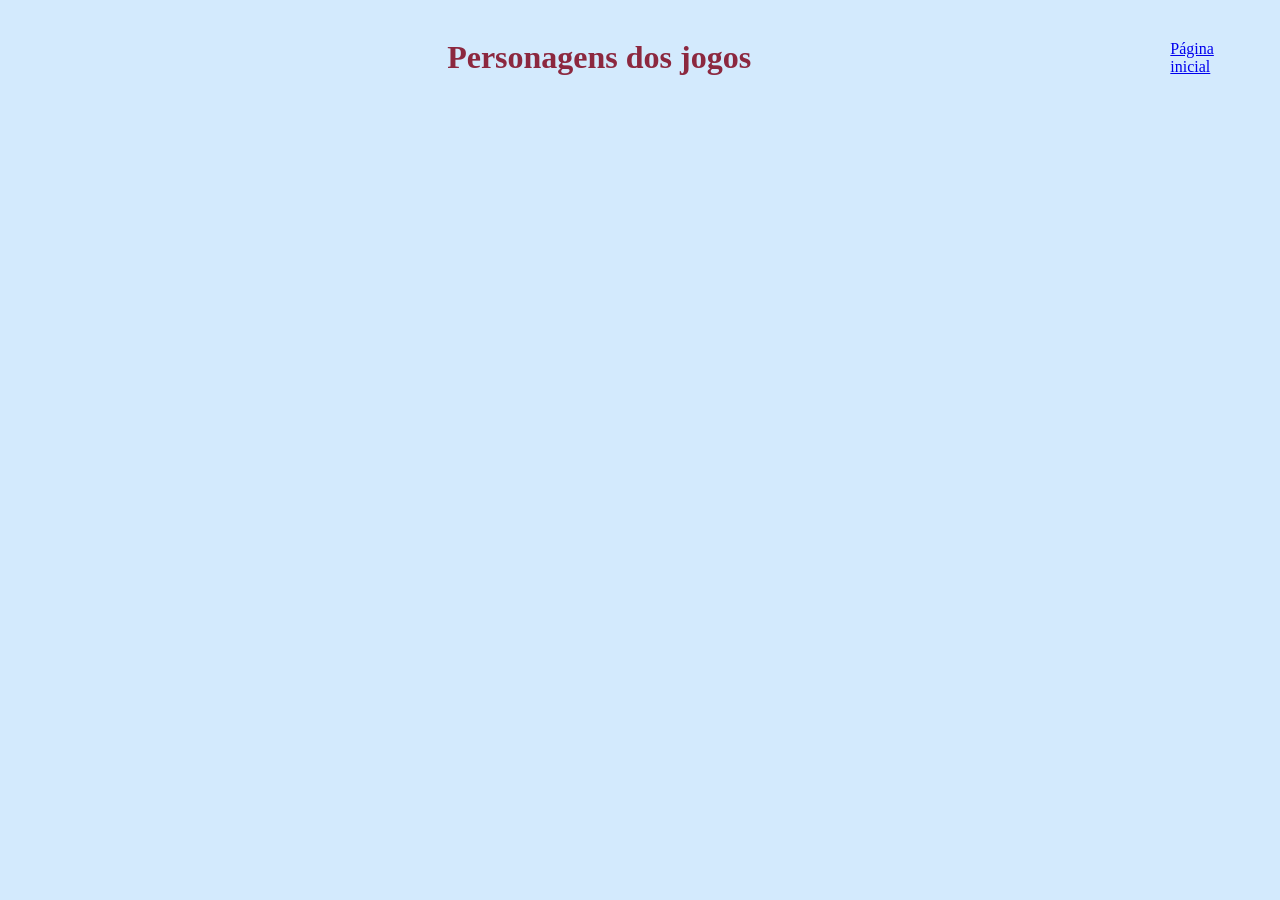
==== interno.html @ 139f7f61 "Atualizado index e adicionado css e pagina interna" ====
<!DOCTYPE html>
<html lang="en">

<head>
    <meta charset="UTF-8">
    <meta name="viewport" content="width=device-width, initial-scale=1.0">
    <title>Documento interno</title>
    <link rel="stylesheet" href="interno.css">
</head>

<body>
    <header>
        <div id="header">
            <h1 class="titulo">
                Personagens dos jogos 
            </h1>
            <a href="index.html">Página inicial</a>
        </div>
    </header>

</body>

</html>
---- interno.css ----
*{
    padding: 0;
    border: 0;
    box-sizing: border-box;
}

body{
    background-color: rgb(211, 234, 253);
}

h1 {
    color: rgb(140, 40, 63);
    text-align: center;
    width: 100%;
}

#header {
    display: flex;
    justify-content: space-between;
    align-items: center;
    padding: 10px 20px;
}
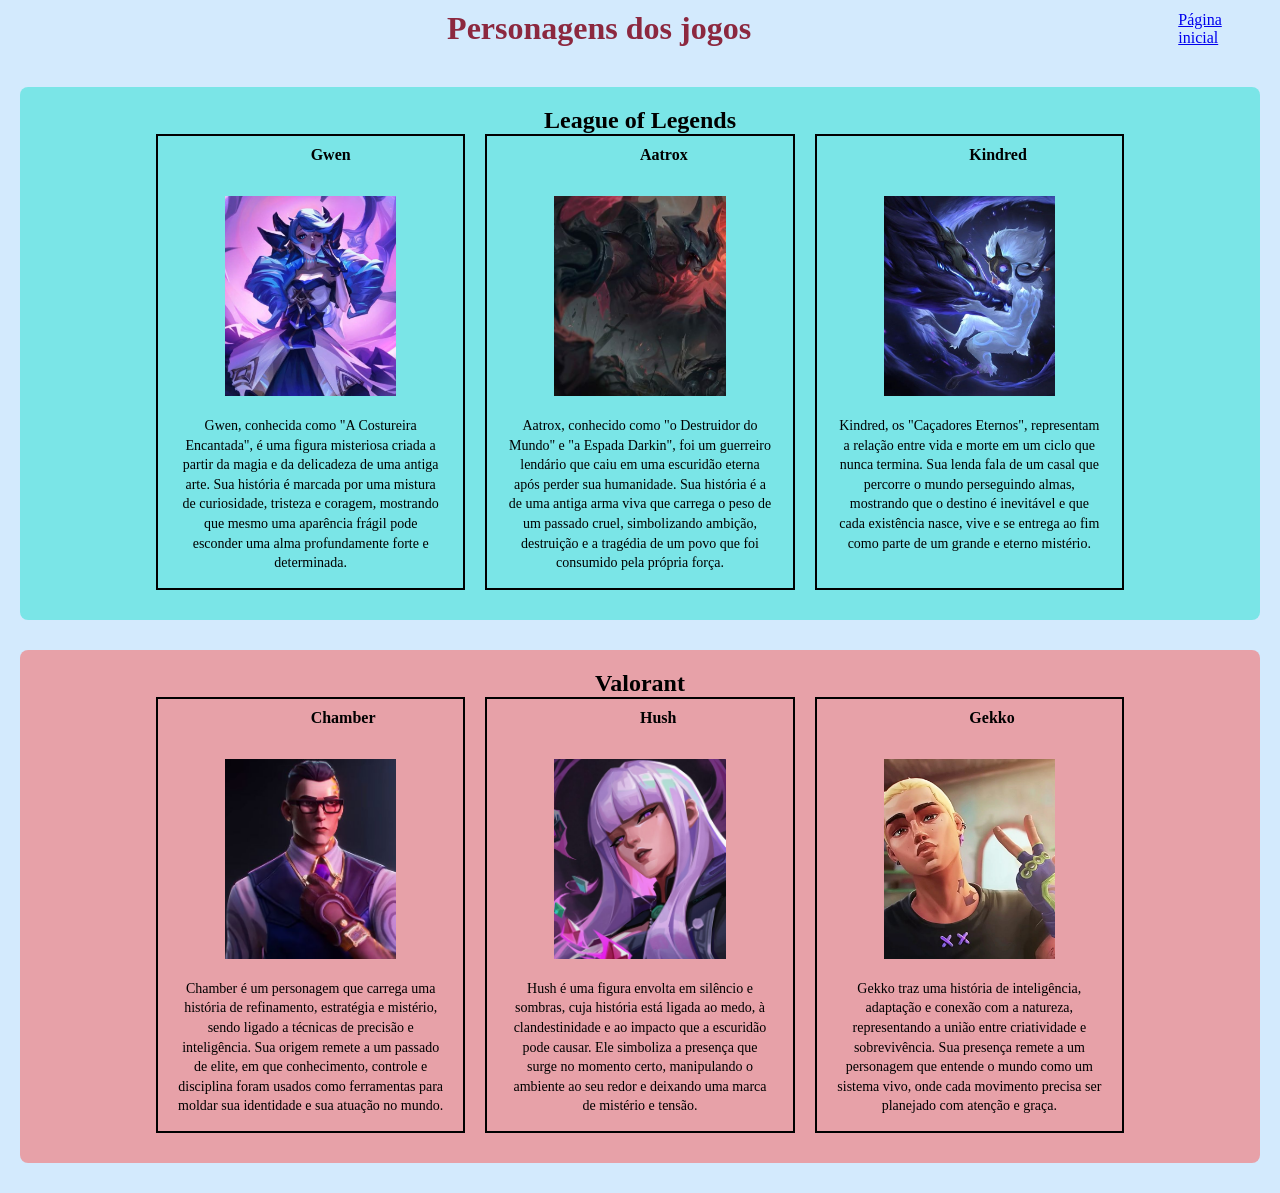
==== commit cc43908c: "adicionado arquivos" ====
--- a/interno.html
+++ b/interno.html
@@ -6,18 +6,67 @@
     <meta name="viewport" content="width=device-width, initial-scale=1.0">
     <title>Documento interno</title>
     <link rel="stylesheet" href="interno.css">
+    <link rel="icon" href="midia/stupid cat.jpeg">
 </head>
 
 <body>
     <header>
         <div id="header">
             <h1 class="titulo">
-                Personagens dos jogos 
+                Personagens dos jogos
             </h1>
             <a href="index.html">Página inicial</a>
         </div>
     </header>
 
+    <section class="lol">
+        <h2>League of Legends</h2>
+        <article class="lol_personagem">
+            <div class="personagem_1">
+                <h4>Gwen </h4>
+                <img src="midia/gwen.jfif" alt="Gwen">
+                <p>Gwen, conhecida como "A Costureira Encantada", é uma figura misteriosa criada a partir da magia e da delicadeza de uma antiga arte. Sua história é marcada por uma mistura de curiosidade, tristeza e coragem, mostrando que mesmo uma aparência frágil pode esconder uma alma profundamente forte e determinada.</p>
+            </div>
+
+            <div class="personagem_2">
+                <h4>Aatrox</h4>
+                <img src="midia/AATROX.jfif" alt="Aatrox">
+                <p>Aatrox, conhecido como "o Destruidor do Mundo" e "a Espada Darkin", foi um guerreiro lendário que caiu em uma escuridão eterna após perder sua humanidade. Sua história é a de uma antiga arma viva que carrega o peso de um passado cruel, simbolizando ambição, destruição e a tragédia de um povo que foi consumido pela própria força.</p>
+            </div>
+
+            <div class="personagem_3">
+                <h4>Kindred</h4>
+                <img src="midia/kindred.jfif" alt="Kindred">
+                <p>Kindred, os "Caçadores Eternos", representam a relação entre vida e morte em um ciclo que nunca termina. Sua lenda fala de um casal que percorre o mundo perseguindo almas, mostrando que o destino é inevitável e que cada existência nasce, vive e se entrega ao fim como parte de um grande e eterno mistério.</p>
+            </div>
+        </article>
+
+    </section>
+
+    <section class="val">
+
+        <h2>Valorant</h2>
+        <article class="val_personagem">
+            <div class="personagem_4">
+                <h4>Chamber</h4>
+                <img src="midia/chamber.jfif" alt="Chamber">
+                <p>Chamber é um personagem que carrega uma história de refinamento, estratégia e mistério, sendo ligado a técnicas de precisão e inteligência. Sua origem remete a um passado de elite, em que conhecimento, controle e disciplina foram usados como ferramentas para moldar sua identidade e sua atuação no mundo.</p>
+            </div>
+
+            <div class="personagem_5">
+                <h4>Hush</h4>
+                <img src="midia/hush.jfif" alt="Hush">
+                <p>Hush é uma figura envolta em silêncio e sombras, cuja história está ligada ao medo, à clandestinidade e ao impacto que a escuridão pode causar. Ele simboliza a presença que surge no momento certo, manipulando o ambiente ao seu redor e deixando uma marca de mistério e tensão.</p>
+            </div>
+
+            <div class="personagem_6">
+                <h4>Gekko</h4>
+                <img src="midia/gekko.jfif" alt="Gekko">
+                <p>Gekko traz uma história de inteligência, adaptação e conexão com a natureza, representando a união entre criatividade e sobrevivência. Sua presença remete a um personagem que entende o mundo como um sistema vivo, onde cada movimento precisa ser planejado com atenção e graça.</p>
+            </div>
+        </article>
+    </section>
+
 </body>
 
 </html>
--- a/interno.css
+++ b/interno.css
@@ -1,11 +1,18 @@
-*{
+* {
     padding: 0;
-    border: 0;
+    margin: 0;
     box-sizing: border-box;
 }
 
-body{
+body {
+    width: 100%;
+    min-height: 100vh;
     background-color: rgb(211, 234, 253);
+}
+
+img {
+    max-width: 100%;
+    height: auto;
 }
 
 h1 {
@@ -19,4 +26,103 @@
     justify-content: space-between;
     align-items: center;
     padding: 10px 20px;
+}
+
+.lol,
+.val {
+    width: calc(100% - 40px);
+    margin: 30px 20px;
+    padding: 20px 15px 30px;
+    border-radius: 8px;
+    display: flex;
+    flex-direction: column;
+    align-items: center;
+}
+
+.lol {
+    background-color: rgba(72, 227, 219, 0.641);
+}
+
+.val {
+    background-color: rgba(243, 121, 121, 0.641);
+}
+
+.lol_personagem,
+.val_personagem {
+    display: grid;
+    grid-template-columns: repeat(3,  1fr);
+    width: 80%;
+    gap: 20px;
+}
+
+.lol_personagem div,
+.val_personagem div {
+    border: 2px black solid;
+    text-align: center;
+    display: flex;
+    flex-direction: column;
+    align-items: center;
+    justify-content: flex-start;
+    position: relative;
+    padding: 25px 10px 15px;
+    min-height: 320px;
+}
+
+.lol_personagem h4,
+.val_personagem h4 {
+    position: absolute;
+    top: 10px;
+    left: 50%;
+    margin: 0;
+}
+
+section img {
+    width: 60%;
+    height: 200px;
+    object-fit: cover;
+    margin: 35px auto 0;
+    display: block;
+}
+
+div p {
+    font-size: 14px;
+    text-align: center;
+    margin: 20px 10px 0;
+    line-height: 1.4;
+}
+
+@media (max-width: 768px) {
+    .lol_personagem,
+    .val_personagem {
+        grid-template-columns: 1fr;
+        width: 90%;
+    }
+
+    #header {
+        flex-direction: column;
+        gap: 10px;
+    }
+
+    section img {
+        width: 70%;
+        height: 180px;
+    }
+}
+
+@media (max-width: 480px) {
+    .lol,
+    .val {
+        width: (90%);
+        margin: 20px 10px;
+    }
+
+    .lol_personagem,
+    .val_personagem {
+        width: 95%;
+    }
+
+    section img {
+        width: 80%;
+        height: 160px;
+    }
 }
